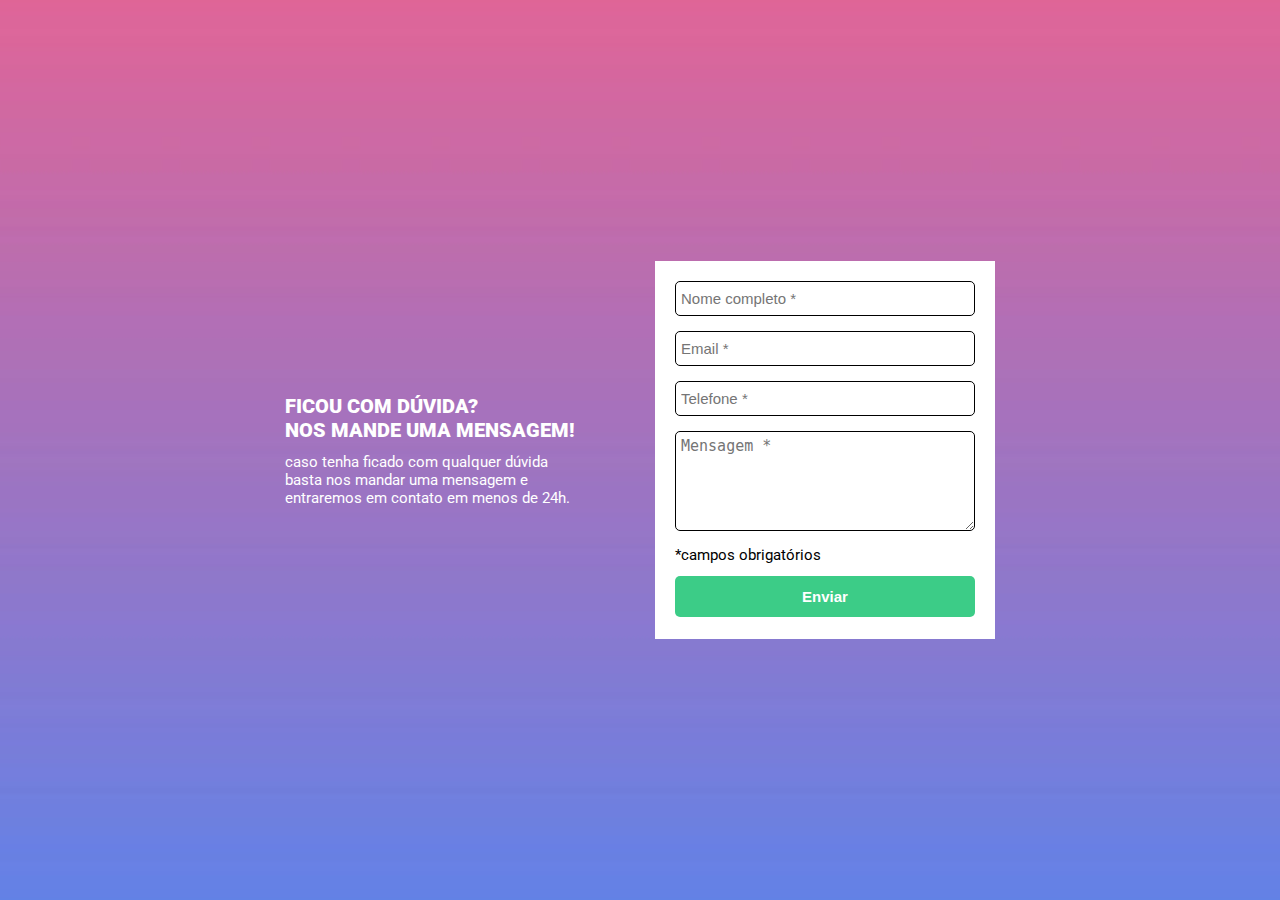
==== index.html @ fc8d6f41 "JS finalizado" ====
<!DOCTYPE html>
<html lang="en">

<head>
    <meta charset="UTF-8">
    <meta name="viewport" content="width=device-width, initial-scale=1.0">
    <title>Quest Html + Css + JS</title>

    <link rel="stylesheet" href="./src/css/reset.css">
    <link rel="stylesheet" href="./src/css/style.css">    

    <link rel="preconnect" href="https://fonts.googleapis.com">
    <link rel="preconnect" href="https://fonts.gstatic.com" crossorigin>
    <link href="https://fonts.googleapis.com/css2?family=Roboto:ital,wght@0,100..900;1,100..900&display=swap"
    rel="stylesheet">
</head>

<body>
    <main class="container">
        <div class="duvida">
            <h1 class="titulo">FICOU COM DÚVIDA? <br> NOS MANDE UMA MENSAGEM!</h1>

            <p class="text-duvida">caso tenha ficado com qualquer dúvida basta nos mandar uma mensagem e entraremos em contato em menos de 24h.</p>
        </div>

        <form class="formulario">            
            <input type="text" class="inputForm" name="nome" id="nomeCompleto" placeholder="Nome completo *">
            <span class="campoObrigatorio">campo obrigatório</span>

            <input type="email" class="inputForm" name="email" id="email" placeholder="Email *">
            <span class="campoObrigatorio">campo obrigatório</span>
            
            <input type="tel" class="inputForm" name="telefone" id="telefone" placeholder="Telefone *">
            <span class="campoObrigatorio">campo obrigatório</span>

            <textarea type="text" class="inputForm" name="mensagemDuvida" id="mensagemDuvida" placeholder="Mensagem *" height="100px"></textarea>
            <span class="campoObrigatorio">campo obrigatório</span>
            
            <p>*campos obrigatórios</p>

            <input type="button" value="Enviar" class="btn-enviar" name="buttonEnviar" id="buttonEnviar">
        </form>
    </main>


    <script src="./src/JS/index.js"></script>
</body>

</html>
---- src/css/style.css ----
.container {
    height: 100vh;  
    background: url(../imagens/background.png);
    background-size: contain;
    display: flex;      
    align-items: center; 
    justify-content: center; 
    font-family: 'Roboto', sans-serif;
    font-weight: 400;    
}

/* TEXTO DUVIDA */

.duvida {
    max-width: 300px;
    margin-right: 70px;
}

.duvida .titulo {
    font-size: 20px;
    font-weight: 900;
    color: #FFFFFF;
    margin-bottom: 11px;
}

.duvida .text-duvida {
    font-size: 15px;
    color: #FFFFFF;
}

/* FORMULARIO */

.formulario {
    width: 340px;
    height: 378px;
    background-color: #FFFFFF;
    padding: 20px;
    display: flex;
    flex-direction: column;          
}

.formulario .inputForm {
    height: 35px;
    border: 1px solid #000000;
    border-radius: 5px;    
    font-size: 15px;   
    margin-bottom: 15px;
    padding: 5px;
}

.formulario .inputForm:nth-last-child(4) {
    height: 100px;    
}

.formulario p {
    font-size: 15px;   
    margin-bottom: 12px;   
}

.formulario .campoObrigatorio {
    display: none;
    font-size: 8px;
    color: #F52E2E;
}

.formulario .btn-enviar {
    height: 41px;
    border-radius: 5px;
    border: none;
    background-color: #3CCC87;
    font-size: 15px;
    font-weight: 700;
    color: #FFFFFF;
    cursor: pointer;
}

/* SEM PREENCHIMENTO */

.formulario .campoObrigatorio.erro {
    display: block;
    margin-bottom: 5px;
}

.formulario .inputForm.vazio {
    border: 1px solid #F52E2E;
    margin-bottom: 0;
}

/* PREENCHIDO */

.formulario .inputForm.preenchido {
    border-color: #3CCC87;
}
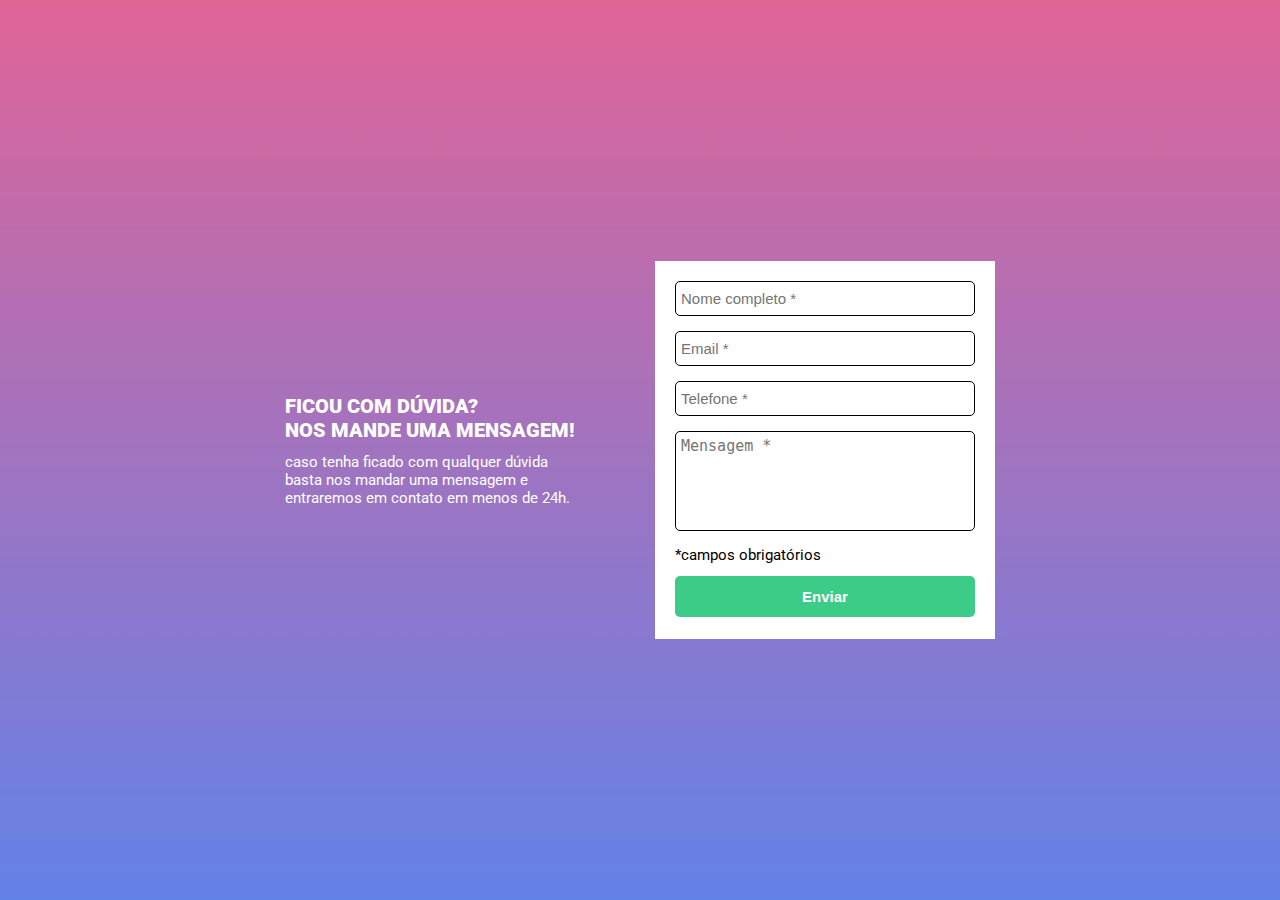
==== commit 4ec15e77: "corrigido e comparado com a instrução do professor, faltando apenas o responsivo" ====
--- a/index.html
+++ b/index.html
@@ -38,7 +38,8 @@
             
             <p>*campos obrigatórios</p>
 
-            <input type="button" value="Enviar" class="btn-enviar" name="buttonEnviar" id="buttonEnviar">
+            <button type="submit" class="btn-enviar" id="buttonEnviar">Enviar</button>
+            
         </form>
     </main>
 
--- a/src/css/style.css
+++ b/src/css/style.css
@@ -49,7 +49,8 @@
 }
 
 .formulario .inputForm:nth-last-child(4) {
-    height: 100px;    
+    height: 100px;  
+    resize: none;  
 }
 
 .formulario p {
